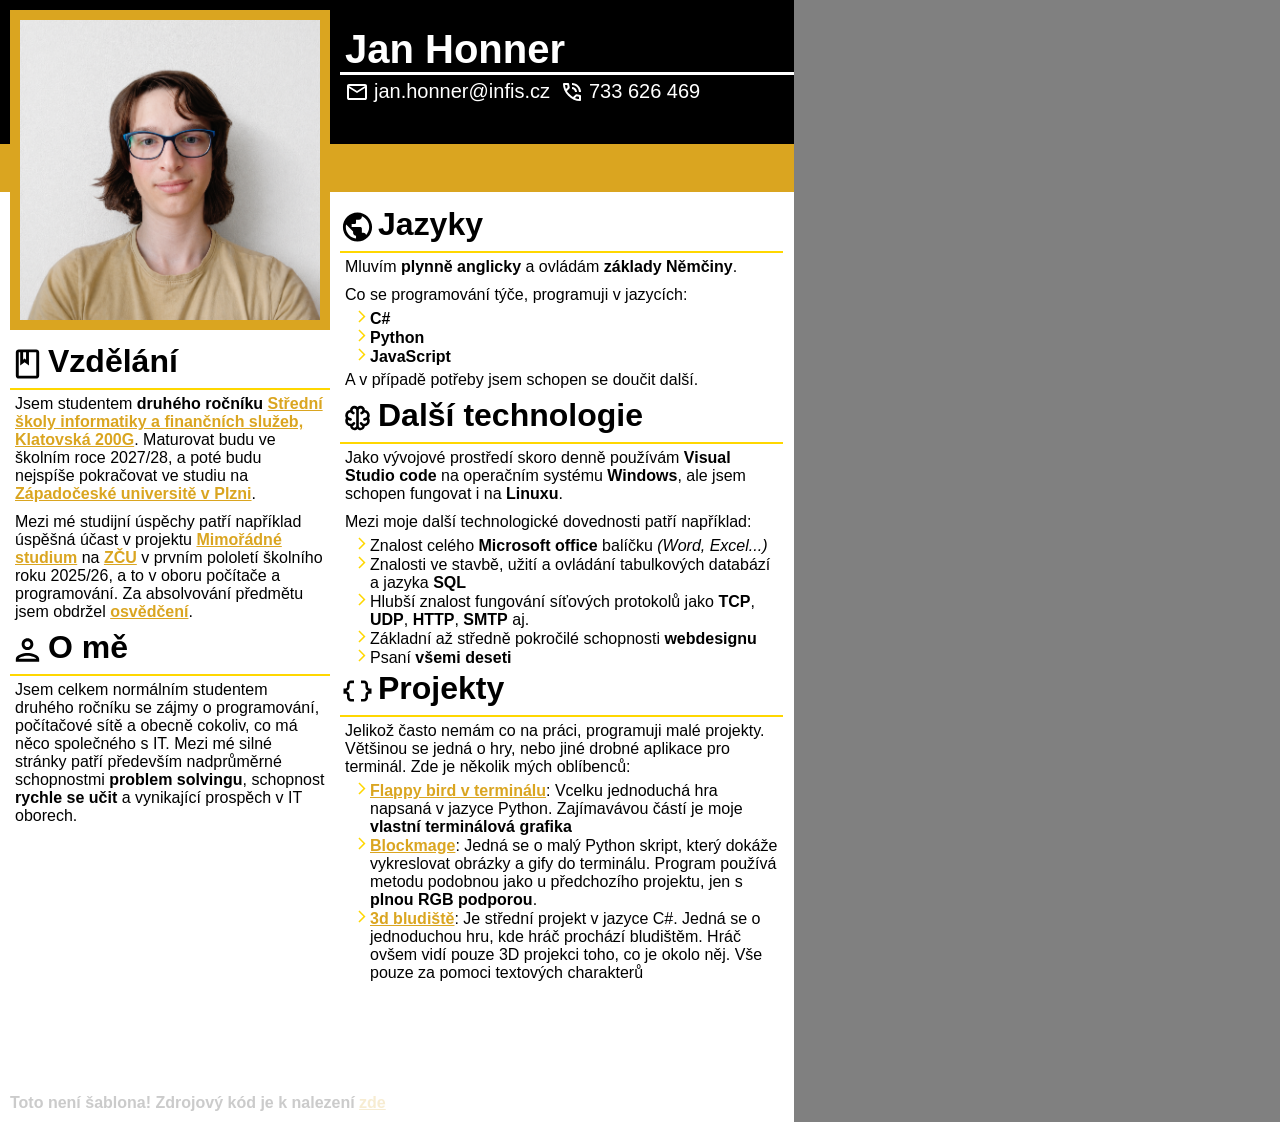
==== index.html @ 17f703ad "finished portfolio, uploaded to github" ====
<!DOCTYPE html>
<html lang='en'>
<head>
    <meta charset='utf-8'>
    <meta name='viewport' content='width=device-width, initial-scale=1'>
    <title>Page Title</title>
    <link rel='stylesheet' href='main.css'>
</head>
<body>
    <div id="page">
        <header>
            <div id="name">
                <h1>Jan Honner</h1>
                <div id="icons">
                    <svg xmlns="http://www.w3.org/2000/svg" height="24px" viewBox="0 -960 960 960" width="24px" fill="#fff"><path d="M160-160q-33 0-56.5-23.5T80-240v-480q0-33 23.5-56.5T160-800h640q33 0 56.5 23.5T880-720v480q0 33-23.5 56.5T800-160H160Zm320-280L160-640v400h640v-400L480-440Zm0-80 320-200H160l320 200ZM160-640v-80 480-400Z"/></svg>
                    <p>jan.honner@infis.cz</p>
                    <svg xmlns="http://www.w3.org/2000/svg" height="24px" viewBox="0 -960 960 960" width="24px" fill="#fff"><path d="M760-480q0-117-81.5-198.5T480-760v-80q75 0 140.5 28.5t114 77q48.5 48.5 77 114T840-480h-80Zm-160 0q0-50-35-85t-85-35v-80q83 0 141.5 58.5T680-480h-80Zm198 360q-125 0-247-54.5T329-329Q229-429 174.5-551T120-798q0-18 12-30t30-12h162q14 0 25 9.5t13 22.5l26 140q2 16-1 27t-11 19l-97 98q20 37 47.5 71.5T387-386q31 31 65 57.5t72 48.5l94-94q9-9 23.5-13.5T670-390l138 28q14 4 23 14.5t9 23.5v162q0 18-12 30t-30 12ZM241-600l66-66-17-94h-89q5 41 14 81t26 79Zm358 358q39 17 79.5 27t81.5 13v-88l-94-19-67 67ZM241-600Zm358 358Z"/></svg>
                    <p>733 626 469</p>
                </div>
            </div>
            <img src="images/portrait.png" alt="portrét">
        </header>
        <div id="right">
            <div class="section">
                <div class="head">
                    <svg xmlns="http://www.w3.org/2000/svg" height="20px" viewBox="0 0 24 24" width="20px" fill="#000"><path d="M0 0h24v24H0V0z" fill="none"/><path d="M12 2C6.48 2 2 6.48 2 12s4.48 10 10 10 10-4.48 10-10S17.52 2 12 2zM4 12c0-.61.08-1.21.21-1.78L8.99 15v1c0 1.1.9 2 2 2v1.93C7.06 19.43 4 16.07 4 12zm13.89 5.4c-.26-.81-1-1.4-1.9-1.4h-1v-3c0-.55-.45-1-1-1h-6v-2h2c.55 0 1-.45 1-1V7h2c1.1 0 2-.9 2-2v-.41C17.92 5.77 20 8.65 20 12c0 2.08-.81 3.98-2.11 5.4z"/></svg>
                    <h1>Jazyky</h1>
                </div>

                <p>Mluvím <b>plynně anglicky</b> a ovládám <b>základy Němčiny</b>.</p>
                <p>Co se programování týče, programuji v jazycích:</p>
                <ul>
                    <li><b>C#</b></li>
                    <li><b>Python</b></li>
                    <li><b>JavaScript</b></li>
                </ul>
                <p>A v případě potřeby jsem schopen se doučit další.</p>
            </div>
            <div class="section">
                <div class="head">
                    <svg xmlns="http://www.w3.org/2000/svg" height="20px" viewBox="0 -960 960 960" width="20px" fill="#000"><path d="M395-144q-47 0-80-31t-38-77q-57-6-95-48t-38-100.02q0-19.98 4.5-41.48Q153-463 164-480q-10-17.07-15-36.03-5-18.97-5-39.31 0-56.39 37-97.52Q218-694 275-702q2-48 37.04-81t82.99-33q23.97 0 45.97 9t39.46 26q16.54-17 37.87-26t45.44-9Q612-816 647-783q35 33 37 81 57 7 94.5 48.72T816-555q0 20.94-5.5 39.97Q805-496 795-479q12 20 16.5 40t4.5 39.48q0 57.52-38.5 100.02Q739-257 682-252q-5 46-38 77t-80.27 31q-23.17 0-44.95-8.5T480-178q-17 16-39.03 25T395-144Zm121-551.3v431.6q0 19.7 13.92 34.2Q543.84-215 564-215q20 0 33-14t14-34q-19-8-35.07-20.33Q559.86-295.65 547-313q-9-12.48-6.5-26.74Q543-354 555.5-363q12.5-9 26.98-6.76Q596.95-367.53 606-355q10.55 15.03 26.86 23.02 16.3 7.98 35.49 7.98Q700-324 722-346t22-54q0-7-1-13t-3-12q-15.9 9-34.13 13.5Q687.64-407 668-407q-15.3 0-25.65-10.29Q632-427.58 632-442.79t10.35-25.71Q652.7-479 668-479q32 0 54-22t22-53.53q0-31.52-22-53.5Q700-630 666.25-631 655-614 639.5-601T604-581q-14 5-27.5-1.26-13.5-6.27-18.5-20.58-5-14.32 1.5-27.74Q566-644 580.45-649 594-654 603-666.39t9-28.59q0-20.02-13.92-34.52Q584.16-744 564-744q-20.16 0-34.08 14.5Q516-715 516-695.3ZM444-264v-431.31q0-19.69-14.5-34.19Q415-744 394.89-744q-20.12 0-34 14.28Q347-715.44 347-694.76q0 15.76 9 28.26 9 12.5 22.55 17.5 14.45 5 20.95 18.37Q406-617.26 401-603q-5 14-18.5 20.5T355-581q-20-7-35.5-20t-26.76-30Q260-630 238-608t-22 53.02Q216-523 238-501q22 22 54 22 15.3 0 25.65 10.29Q328-458.42 328-443.21t-10.35 25.71Q307.3-407 292-407q-19.6 0-37.8-5-18.2-5-34.2-14-2 6-3 12.67-1 6.66-1 13.33 0 32 22 54t53.65 22q19.19 0 35.49-7.98Q343.45-339.97 354-355q9.29-13.26 24.14-15.63Q393-373 405-364t14.5 24q2.5 15-6.25 27.3Q401-296 384.5-283T348-262q1 20 14 33t32.71 13q20.7 0 35-13.92Q444-243.84 444-264Zm36-215Z"/></svg>
                    <h1>Další technologie</h1>
                </div>
                
                <p>Jako vývojové prostředí skoro denně používám <b>Visual Studio code</b> na operačním systému <b>Windows</b>, ale jsem schopen fungovat i na <b>Linuxu</b>.</p>
                <p>Mezi moje další technologické dovednosti patří například: </p>
                <ul>
                    <li> Znalost celého <b>Microsoft office</b> balíčku <i>(Word, Excel...)</i> </li>
                    <li> Znalosti ve stavbě, užití a ovládání tabulkových databází a jazyka <b>SQL</b> </li>
                    <li> Hlubší znalost fungování síťových protokolů jako <b>TCP</b>, <b>UDP</b>, <b>HTTP</b>, <b>SMTP</b> aj.</li>
                    <li> Základní až středně pokročilé schopnosti <b>webdesignu</b></li>
                    <li> Psaní <b>všemi deseti</b></li>
                </ul>
            </div>
            <div class="section">
                <div class="head">
                    <svg xmlns="http://www.w3.org/2000/svg" enable-background="new 0 0 20 20" height="20px" viewBox="0 0 20 20" width="20px" fill="#000"><g><rect fill="none" height="20" width="20" x="0"/></g><g><g><path d="M4,6.25v1.5C4,8.16,3.66,8.5,3.25,8.5H2v3h1.25C3.66,11.5,4,11.84,4,12.25v1.5C4,14.99,5.01,16,6.25,16H8v-1.5H6.25 c-0.41,0-0.75-0.34-0.75-0.75v-1.5c0-1.16-0.88-2.11-2-2.24V9.99c1.12-0.12,2-1.08,2-2.24v-1.5c0-0.41,0.34-0.75,0.75-0.75H8V4 H6.25C5.01,4,4,5.01,4,6.25z"/><path d="M16.75,8.5C16.34,8.5,16,8.16,16,7.75v-1.5C16,5.01,14.99,4,13.75,4H12v1.5h1.75c0.41,0,0.75,0.34,0.75,0.75v1.5 c0,1.16,0.88,2.11,2,2.24v0.03c-1.12,0.12-2,1.08-2,2.24v1.5c0,0.41-0.34,0.75-0.75,0.75H12V16h1.75c1.24,0,2.25-1.01,2.25-2.25 v-1.5c0-0.41,0.34-0.75,0.75-0.75H18v-3H16.75z"/></g></g></svg>
                    <h1>Projekty</h1>
                </div>
                <p>Jelikož často nemám co na práci, programuji malé projekty. Většinou se jedná o hry, nebo jiné drobné aplikace pro terminál. Zde je několik mých oblíbenců:</p>
                <ul>
                    <li>
                        <a href="https://github.com/j0hner/terminal-flappybird">Flappy bird v terminálu</a>: Vcelku jednoduchá hra napsaná v jazyce Python. Zajímavávou částí je moje <b>vlastní terminálová grafika</b>
                    </li>
                    <li>
                        <a href="https://github.com/j0hner/blockmage">Blockmage</a>: Jedná se o malý Python skript, který dokáže vykreslovat obrázky a gify do terminálu. Program používá metodu podobnou jako u předchozího projektu, jen s <b>plnou RGB podporou</b>.
                    </li>
                    <li>
                        <a href="https://github.com/j0hner/3d-ascii-maze">3d bludiště</a>: Je střední projekt v jazyce C#. Jedná se o jednoduchou hru, kde hráč prochází bludištěm. Hráč ovšem vidí pouze 3D projekci toho, co je okolo něj. Vše pouze za pomoci textových charakterů
                    </li>
                </ul>
            </div>
        </div>
        
        <div id="left">
            <div class="section">
                <div class="head">
                    <svg xmlns="http://www.w3.org/2000/svg" height="20px" viewBox="0 0 24 24" width="20px" fill="#000"><path d="M0 0h24v24H0V0z" fill="none"/><path d="M18 2H6c-1.1 0-2 .9-2 2v16c0 1.1.9 2 2 2h12c1.1 0 2-.9 2-2V4c0-1.1-.9-2-2-2zM9 4h2v5l-1-.75L9 9V4zm9 16H6V4h1v9l3-2.25L13 13V4h5v16z"/></svg>
                    <h1>Vzdělání</h1>
                </div>
                <p>Jsem studentem <b>druhého ročníku</b> <a href="https://infis.cz">Střední školy informatiky a finančních služeb, Klatovská 200G</a>. Maturovat budu ve školním roce 2027/28, a poté budu nejspíše pokračovat ve studiu na <a href="https://zcu.cz">Západočeské universitě v Plzni</a>.</p>
                <p>Mezi mé studijní úspěchy patří například úspěšná účast v projektu <a href="https://mimoradnestudium.zcu.cz/">Mimořádné studium</a> na <a href="https://zcu.cz">ZČU</a> v prvním pololetí školního roku 2025/26, a to v oboru počítače a programování. Za absolvování předmětu jsem obdržel <a href="https://drive.google.com/file/d/1SZVGBUyY4DMwZ7-I8UCIkbYXZx0WNKOC/view?usp=sharing">osvědčení</a>.</p>
            </div>

            <div class="section">
                <div class="head">
                    <svg xmlns="http://www.w3.org/2000/svg" height="20px" viewBox="0 0 24 24" width="20px" fill="#000"><path d="M0 0h24v24H0V0z" fill="none"/><path d="M12 6c1.1 0 2 .9 2 2s-.9 2-2 2-2-.9-2-2 .9-2 2-2m0 10c2.7 0 5.8 1.29 6 2H6c.23-.72 3.31-2 6-2m0-12C9.79 4 8 5.79 8 8s1.79 4 4 4 4-1.79 4-4-1.79-4-4-4zm0 10c-2.67 0-8 1.34-8 4v2h16v-2c0-2.66-5.33-4-8-4z"/></svg>
                    <h1>O mě</h1>
                </div>
                <p>Jsem celkem normálním studentem druhého ročníku se zájmy o programování, počítačové sítě a obecně cokoliv, co má něco společného s IT. Mezi mé silné stránky patří především nadprůměrné schopnostmi <b>problem solvingu</b>, schopnost <b>rychle se učit</b> a vynikající prospěch v IT oborech.</p>
            </div>
        </div>

        <footer>
            Toto není šablona! Zdrojový kód je k nalezení <a href="">zde</a>
        </footer>
    </div>
</body>
</html>
---- main.css ----
#page {
    background-color: white;
    width: 8.27in;
    height: 11.69in;
    position: relative;
    overflow: hidden;
}

body {
    background-color: gray;
    font-family: 'Segoe UI', Tahoma, Geneva, Verdana, sans-serif;
    color: white;

    margin: 0;
}

/* #region header */

header {
    position: absolute;
    background-color: black;
    width: 100%;
    height: 1.5in;

    border-bottom: .5in solid goldenrod;
}

header > img {
    width: 300px;
    margin: 10px;
    position: absolute;

    top:0;

    border: 10px solid goldenrod;
}

#name {
    position: relative;
    width: 100%;
    left: 340px;
    margin:0;
    margin-top: 20px;
    font-size: 20px;
}

#name > h1 {
    border-bottom: 3px solid white;
    padding-left: 5px;
    margin-bottom: 5px;
}

#icons {
    padding-left: 5px;
    display: flex;
    align-items: center;
    justify-content: start;
    vertical-align: middle;
}

#icons > svg, p {
    display: inline-block;
    
    margin: 0;
}

#icons > p {
    margin-right: 10px;
}

#icons > svg {
    margin-right: 5px;
}

/* #endregion */

/* #region page layout */
#right, #left {
    color: black;
    position:absolute;
}

#right {
    top: 203px;
    left: 340px;

    width: 443px;
    height: 908px;
}

#left {
    top: 340px;
    left: 10px;

    width: 320px;
    height: 770px;
}

.head {
    display: flex;
    justify-content: start;
    align-items: center;
    border-bottom: 2px solid gold;
}

.head > h1 {
    vertical-align: middle;
    margin: 0 0 5px 3px;
}

.head > svg {
    fill: black;
    width: 35px;
    height: 48px;
}

.section > p {
    margin: 5px;
}

/* #endregion */

/* #region footer */
footer {
    position: absolute;
    font-weight: bold;
    color: black;
    opacity: 20%;

    left: 10px;
    bottom: 10px;
}
/* #endregion */

/* #region lists */
ul {
    margin: 0;
    padding-left: 30px;
}

li::marker {
    content: url(/images/li-arrow.svg);
}

li {
    vertical-align: middle;
}
/* #endregion */

a {
    font-weight: 600;
    color: goldenrod;
}

a:hover {
    color: gold;
}
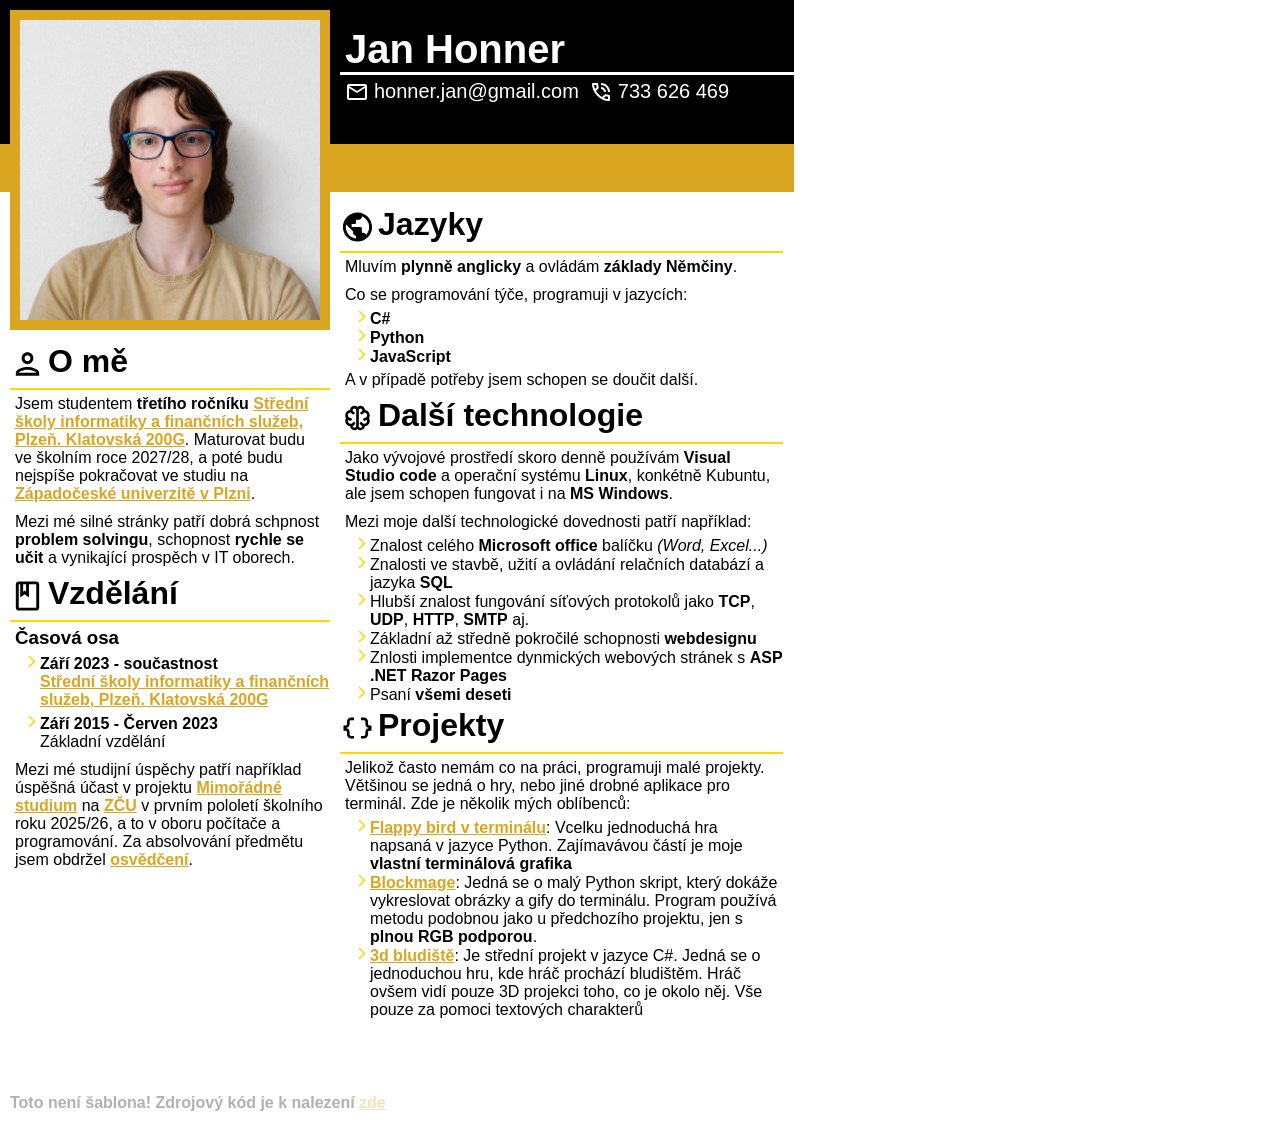
==== commit 8285ad76: "updated CV" ====
--- a/index.html
+++ b/index.html
@@ -1,99 +1,109 @@
-<!DOCTYPE html>
-<html lang='en'>
-<head>
-    <meta charset='utf-8'>
-    <meta name='viewport' content='width=device-width, initial-scale=1'>
-    <title>Page Title</title>
-    <link rel='stylesheet' href='main.css'>
-</head>
-<body>
-    <div id="page">
-        <header>
-            <div id="name">
-                <h1>Jan Honner</h1>
-                <div id="icons">
-                    <svg xmlns="http://www.w3.org/2000/svg" height="24px" viewBox="0 -960 960 960" width="24px" fill="#fff"><path d="M160-160q-33 0-56.5-23.5T80-240v-480q0-33 23.5-56.5T160-800h640q33 0 56.5 23.5T880-720v480q0 33-23.5 56.5T800-160H160Zm320-280L160-640v400h640v-400L480-440Zm0-80 320-200H160l320 200ZM160-640v-80 480-400Z"/></svg>
-                    <p>jan.honner@infis.cz</p>
-                    <svg xmlns="http://www.w3.org/2000/svg" height="24px" viewBox="0 -960 960 960" width="24px" fill="#fff"><path d="M760-480q0-117-81.5-198.5T480-760v-80q75 0 140.5 28.5t114 77q48.5 48.5 77 114T840-480h-80Zm-160 0q0-50-35-85t-85-35v-80q83 0 141.5 58.5T680-480h-80Zm198 360q-125 0-247-54.5T329-329Q229-429 174.5-551T120-798q0-18 12-30t30-12h162q14 0 25 9.5t13 22.5l26 140q2 16-1 27t-11 19l-97 98q20 37 47.5 71.5T387-386q31 31 65 57.5t72 48.5l94-94q9-9 23.5-13.5T670-390l138 28q14 4 23 14.5t9 23.5v162q0 18-12 30t-30 12ZM241-600l66-66-17-94h-89q5 41 14 81t26 79Zm358 358q39 17 79.5 27t81.5 13v-88l-94-19-67 67ZM241-600Zm358 358Z"/></svg>
-                    <p>733 626 469</p>
-                </div>
-            </div>
-            <img src="images/portrait.png" alt="portrét">
-        </header>
-        <div id="right">
-            <div class="section">
-                <div class="head">
-                    <svg xmlns="http://www.w3.org/2000/svg" height="20px" viewBox="0 0 24 24" width="20px" fill="#000"><path d="M0 0h24v24H0V0z" fill="none"/><path d="M12 2C6.48 2 2 6.48 2 12s4.48 10 10 10 10-4.48 10-10S17.52 2 12 2zM4 12c0-.61.08-1.21.21-1.78L8.99 15v1c0 1.1.9 2 2 2v1.93C7.06 19.43 4 16.07 4 12zm13.89 5.4c-.26-.81-1-1.4-1.9-1.4h-1v-3c0-.55-.45-1-1-1h-6v-2h2c.55 0 1-.45 1-1V7h2c1.1 0 2-.9 2-2v-.41C17.92 5.77 20 8.65 20 12c0 2.08-.81 3.98-2.11 5.4z"/></svg>
-                    <h1>Jazyky</h1>
-                </div>
-
-                <p>Mluvím <b>plynně anglicky</b> a ovládám <b>základy Němčiny</b>.</p>
-                <p>Co se programování týče, programuji v jazycích:</p>
-                <ul>
-                    <li><b>C#</b></li>
-                    <li><b>Python</b></li>
-                    <li><b>JavaScript</b></li>
-                </ul>
-                <p>A v případě potřeby jsem schopen se doučit další.</p>
-            </div>
-            <div class="section">
-                <div class="head">
-                    <svg xmlns="http://www.w3.org/2000/svg" height="20px" viewBox="0 -960 960 960" width="20px" fill="#000"><path d="M395-144q-47 0-80-31t-38-77q-57-6-95-48t-38-100.02q0-19.98 4.5-41.48Q153-463 164-480q-10-17.07-15-36.03-5-18.97-5-39.31 0-56.39 37-97.52Q218-694 275-702q2-48 37.04-81t82.99-33q23.97 0 45.97 9t39.46 26q16.54-17 37.87-26t45.44-9Q612-816 647-783q35 33 37 81 57 7 94.5 48.72T816-555q0 20.94-5.5 39.97Q805-496 795-479q12 20 16.5 40t4.5 39.48q0 57.52-38.5 100.02Q739-257 682-252q-5 46-38 77t-80.27 31q-23.17 0-44.95-8.5T480-178q-17 16-39.03 25T395-144Zm121-551.3v431.6q0 19.7 13.92 34.2Q543.84-215 564-215q20 0 33-14t14-34q-19-8-35.07-20.33Q559.86-295.65 547-313q-9-12.48-6.5-26.74Q543-354 555.5-363q12.5-9 26.98-6.76Q596.95-367.53 606-355q10.55 15.03 26.86 23.02 16.3 7.98 35.49 7.98Q700-324 722-346t22-54q0-7-1-13t-3-12q-15.9 9-34.13 13.5Q687.64-407 668-407q-15.3 0-25.65-10.29Q632-427.58 632-442.79t10.35-25.71Q652.7-479 668-479q32 0 54-22t22-53.53q0-31.52-22-53.5Q700-630 666.25-631 655-614 639.5-601T604-581q-14 5-27.5-1.26-13.5-6.27-18.5-20.58-5-14.32 1.5-27.74Q566-644 580.45-649 594-654 603-666.39t9-28.59q0-20.02-13.92-34.52Q584.16-744 564-744q-20.16 0-34.08 14.5Q516-715 516-695.3ZM444-264v-431.31q0-19.69-14.5-34.19Q415-744 394.89-744q-20.12 0-34 14.28Q347-715.44 347-694.76q0 15.76 9 28.26 9 12.5 22.55 17.5 14.45 5 20.95 18.37Q406-617.26 401-603q-5 14-18.5 20.5T355-581q-20-7-35.5-20t-26.76-30Q260-630 238-608t-22 53.02Q216-523 238-501q22 22 54 22 15.3 0 25.65 10.29Q328-458.42 328-443.21t-10.35 25.71Q307.3-407 292-407q-19.6 0-37.8-5-18.2-5-34.2-14-2 6-3 12.67-1 6.66-1 13.33 0 32 22 54t53.65 22q19.19 0 35.49-7.98Q343.45-339.97 354-355q9.29-13.26 24.14-15.63Q393-373 405-364t14.5 24q2.5 15-6.25 27.3Q401-296 384.5-283T348-262q1 20 14 33t32.71 13q20.7 0 35-13.92Q444-243.84 444-264Zm36-215Z"/></svg>
-                    <h1>Další technologie</h1>
-                </div>
-                
-                <p>Jako vývojové prostředí skoro denně používám <b>Visual Studio code</b> na operačním systému <b>Windows</b>, ale jsem schopen fungovat i na <b>Linuxu</b>.</p>
-                <p>Mezi moje další technologické dovednosti patří například: </p>
-                <ul>
-                    <li> Znalost celého <b>Microsoft office</b> balíčku <i>(Word, Excel...)</i> </li>
-                    <li> Znalosti ve stavbě, užití a ovládání tabulkových databází a jazyka <b>SQL</b> </li>
-                    <li> Hlubší znalost fungování síťových protokolů jako <b>TCP</b>, <b>UDP</b>, <b>HTTP</b>, <b>SMTP</b> aj.</li>
-                    <li> Základní až středně pokročilé schopnosti <b>webdesignu</b></li>
-                    <li> Psaní <b>všemi deseti</b></li>
-                </ul>
-            </div>
-            <div class="section">
-                <div class="head">
-                    <svg xmlns="http://www.w3.org/2000/svg" enable-background="new 0 0 20 20" height="20px" viewBox="0 0 20 20" width="20px" fill="#000"><g><rect fill="none" height="20" width="20" x="0"/></g><g><g><path d="M4,6.25v1.5C4,8.16,3.66,8.5,3.25,8.5H2v3h1.25C3.66,11.5,4,11.84,4,12.25v1.5C4,14.99,5.01,16,6.25,16H8v-1.5H6.25 c-0.41,0-0.75-0.34-0.75-0.75v-1.5c0-1.16-0.88-2.11-2-2.24V9.99c1.12-0.12,2-1.08,2-2.24v-1.5c0-0.41,0.34-0.75,0.75-0.75H8V4 H6.25C5.01,4,4,5.01,4,6.25z"/><path d="M16.75,8.5C16.34,8.5,16,8.16,16,7.75v-1.5C16,5.01,14.99,4,13.75,4H12v1.5h1.75c0.41,0,0.75,0.34,0.75,0.75v1.5 c0,1.16,0.88,2.11,2,2.24v0.03c-1.12,0.12-2,1.08-2,2.24v1.5c0,0.41-0.34,0.75-0.75,0.75H12V16h1.75c1.24,0,2.25-1.01,2.25-2.25 v-1.5c0-0.41,0.34-0.75,0.75-0.75H18v-3H16.75z"/></g></g></svg>
-                    <h1>Projekty</h1>
-                </div>
-                <p>Jelikož často nemám co na práci, programuji malé projekty. Většinou se jedná o hry, nebo jiné drobné aplikace pro terminál. Zde je několik mých oblíbenců:</p>
-                <ul>
-                    <li>
-                        <a href="https://github.com/j0hner/terminal-flappybird">Flappy bird v terminálu</a>: Vcelku jednoduchá hra napsaná v jazyce Python. Zajímavávou částí je moje <b>vlastní terminálová grafika</b>
-                    </li>
-                    <li>
-                        <a href="https://github.com/j0hner/blockmage">Blockmage</a>: Jedná se o malý Python skript, který dokáže vykreslovat obrázky a gify do terminálu. Program používá metodu podobnou jako u předchozího projektu, jen s <b>plnou RGB podporou</b>.
-                    </li>
-                    <li>
-                        <a href="https://github.com/j0hner/3d-ascii-maze">3d bludiště</a>: Je střední projekt v jazyce C#. Jedná se o jednoduchou hru, kde hráč prochází bludištěm. Hráč ovšem vidí pouze 3D projekci toho, co je okolo něj. Vše pouze za pomoci textových charakterů
-                    </li>
-                </ul>
-            </div>
-        </div>
-        
-        <div id="left">
-            <div class="section">
-                <div class="head">
-                    <svg xmlns="http://www.w3.org/2000/svg" height="20px" viewBox="0 0 24 24" width="20px" fill="#000"><path d="M0 0h24v24H0V0z" fill="none"/><path d="M18 2H6c-1.1 0-2 .9-2 2v16c0 1.1.9 2 2 2h12c1.1 0 2-.9 2-2V4c0-1.1-.9-2-2-2zM9 4h2v5l-1-.75L9 9V4zm9 16H6V4h1v9l3-2.25L13 13V4h5v16z"/></svg>
-                    <h1>Vzdělání</h1>
-                </div>
-                <p>Jsem studentem <b>druhého ročníku</b> <a href="https://infis.cz">Střední školy informatiky a finančních služeb, Klatovská 200G</a>. Maturovat budu ve školním roce 2027/28, a poté budu nejspíše pokračovat ve studiu na <a href="https://zcu.cz">Západočeské universitě v Plzni</a>.</p>
-                <p>Mezi mé studijní úspěchy patří například úspěšná účast v projektu <a href="https://mimoradnestudium.zcu.cz/">Mimořádné studium</a> na <a href="https://zcu.cz">ZČU</a> v prvním pololetí školního roku 2025/26, a to v oboru počítače a programování. Za absolvování předmětu jsem obdržel <a href="https://drive.google.com/file/d/1SZVGBUyY4DMwZ7-I8UCIkbYXZx0WNKOC/view?usp=sharing">osvědčení</a>.</p>
-            </div>
-
-            <div class="section">
-                <div class="head">
-                    <svg xmlns="http://www.w3.org/2000/svg" height="20px" viewBox="0 0 24 24" width="20px" fill="#000"><path d="M0 0h24v24H0V0z" fill="none"/><path d="M12 6c1.1 0 2 .9 2 2s-.9 2-2 2-2-.9-2-2 .9-2 2-2m0 10c2.7 0 5.8 1.29 6 2H6c.23-.72 3.31-2 6-2m0-12C9.79 4 8 5.79 8 8s1.79 4 4 4 4-1.79 4-4-1.79-4-4-4zm0 10c-2.67 0-8 1.34-8 4v2h16v-2c0-2.66-5.33-4-8-4z"/></svg>
-                    <h1>O mě</h1>
-                </div>
-                <p>Jsem celkem normálním studentem druhého ročníku se zájmy o programování, počítačové sítě a obecně cokoliv, co má něco společného s IT. Mezi mé silné stránky patří především nadprůměrné schopnostmi <b>problem solvingu</b>, schopnost <b>rychle se učit</b> a vynikající prospěch v IT oborech.</p>
-            </div>
-        </div>
-
-        <footer>
-            Toto není šablona! Zdrojový kód je k nalezení <a href="">zde</a>
-        </footer>
-    </div>
-</body>
+<!DOCTYPE html>
+<html lang='en'>
+<head>
+    <meta charset='utf-8'>
+    <meta name='viewport' content='width=device-width, initial-scale=1'>
+    <link rel='stylesheet' href='main.css'>
+    <title>Životopis</title>
+</head>
+<body>
+    <div id="page">
+        <div id="header">
+            <div id="name">
+                <h1>Jan Honner</h1>
+                <div id="icons">
+                    <svg xmlns="http://www.w3.org/2000/svg" height="24px" viewBox="0 -960 960 960" width="24px" fill="#fff"><path d="M160-160q-33 0-56.5-23.5T80-240v-480q0-33 23.5-56.5T160-800h640q33 0 56.5 23.5T880-720v480q0 33-23.5 56.5T800-160H160Zm320-280L160-640v400h640v-400L480-440Zm0-80 320-200H160l320 200ZM160-640v-80 480-400Z"/></svg>
+                    <p>honner.jan@gmail.com</p>
+                    <svg xmlns="http://www.w3.org/2000/svg" height="24px" viewBox="0 -960 960 960" width="24px" fill="#fff"><path d="M760-480q0-117-81.5-198.5T480-760v-80q75 0 140.5 28.5t114 77q48.5 48.5 77 114T840-480h-80Zm-160 0q0-50-35-85t-85-35v-80q83 0 141.5 58.5T680-480h-80Zm198 360q-125 0-247-54.5T329-329Q229-429 174.5-551T120-798q0-18 12-30t30-12h162q14 0 25 9.5t13 22.5l26 140q2 16-1 27t-11 19l-97 98q20 37 47.5 71.5T387-386q31 31 65 57.5t72 48.5l94-94q9-9 23.5-13.5T670-390l138 28q14 4 23 14.5t9 23.5v162q0 18-12 30t-30 12ZM241-600l66-66-17-94h-89q5 41 14 81t26 79Zm358 358q39 17 79.5 27t81.5 13v-88l-94-19-67 67ZM241-600Zm358 358Z"/></svg>
+                    <p>733 626 469</p>
+                </div>
+            </div>
+            <img src="images\portrait.png" alt="portrét">
+        </div>
+        
+        <div id="right">
+            <div class="section">
+                <div class="head">
+                    <svg xmlns="http://www.w3.org/2000/svg" height="20px" viewBox="0 0 24 24" width="20px" fill="#000"><path d="M0 0h24v24H0V0z" fill="none"/><path d="M12 2C6.48 2 2 6.48 2 12s4.48 10 10 10 10-4.48 10-10S17.52 2 12 2zM4 12c0-.61.08-1.21.21-1.78L8.99 15v1c0 1.1.9 2 2 2v1.93C7.06 19.43 4 16.07 4 12zm13.89 5.4c-.26-.81-1-1.4-1.9-1.4h-1v-3c0-.55-.45-1-1-1h-6v-2h2c.55 0 1-.45 1-1V7h2c1.1 0 2-.9 2-2v-.41C17.92 5.77 20 8.65 20 12c0 2.08-.81 3.98-2.11 5.4z"/></svg>
+                    <h1>Jazyky</h1>
+                </div>
+
+                <p>Mluvím <b>plynně anglicky</b> a ovládám <b>základy Němčiny</b>.</p>
+                <p>Co se programování týče, programuji v jazycích:</p>
+                <ul>
+                    <li><b>C#</b></li>
+                    <li><b>Python</b></li>
+                    <li><b>JavaScript</b></li>
+                </ul>
+                <p>A v případě potřeby jsem schopen se doučit další.</p>
+            </div>
+            <div class="section">
+                <div class="head">
+                    <svg xmlns="http://www.w3.org/2000/svg" height="20px" viewBox="0 -960 960 960" width="20px" fill="#000"><path d="M395-144q-47 0-80-31t-38-77q-57-6-95-48t-38-100.02q0-19.98 4.5-41.48Q153-463 164-480q-10-17.07-15-36.03-5-18.97-5-39.31 0-56.39 37-97.52Q218-694 275-702q2-48 37.04-81t82.99-33q23.97 0 45.97 9t39.46 26q16.54-17 37.87-26t45.44-9Q612-816 647-783q35 33 37 81 57 7 94.5 48.72T816-555q0 20.94-5.5 39.97Q805-496 795-479q12 20 16.5 40t4.5 39.48q0 57.52-38.5 100.02Q739-257 682-252q-5 46-38 77t-80.27 31q-23.17 0-44.95-8.5T480-178q-17 16-39.03 25T395-144Zm121-551.3v431.6q0 19.7 13.92 34.2Q543.84-215 564-215q20 0 33-14t14-34q-19-8-35.07-20.33Q559.86-295.65 547-313q-9-12.48-6.5-26.74Q543-354 555.5-363q12.5-9 26.98-6.76Q596.95-367.53 606-355q10.55 15.03 26.86 23.02 16.3 7.98 35.49 7.98Q700-324 722-346t22-54q0-7-1-13t-3-12q-15.9 9-34.13 13.5Q687.64-407 668-407q-15.3 0-25.65-10.29Q632-427.58 632-442.79t10.35-25.71Q652.7-479 668-479q32 0 54-22t22-53.53q0-31.52-22-53.5Q700-630 666.25-631 655-614 639.5-601T604-581q-14 5-27.5-1.26-13.5-6.27-18.5-20.58-5-14.32 1.5-27.74Q566-644 580.45-649 594-654 603-666.39t9-28.59q0-20.02-13.92-34.52Q584.16-744 564-744q-20.16 0-34.08 14.5Q516-715 516-695.3ZM444-264v-431.31q0-19.69-14.5-34.19Q415-744 394.89-744q-20.12 0-34 14.28Q347-715.44 347-694.76q0 15.76 9 28.26 9 12.5 22.55 17.5 14.45 5 20.95 18.37Q406-617.26 401-603q-5 14-18.5 20.5T355-581q-20-7-35.5-20t-26.76-30Q260-630 238-608t-22 53.02Q216-523 238-501q22 22 54 22 15.3 0 25.65 10.29Q328-458.42 328-443.21t-10.35 25.71Q307.3-407 292-407q-19.6 0-37.8-5-18.2-5-34.2-14-2 6-3 12.67-1 6.66-1 13.33 0 32 22 54t53.65 22q19.19 0 35.49-7.98Q343.45-339.97 354-355q9.29-13.26 24.14-15.63Q393-373 405-364t14.5 24q2.5 15-6.25 27.3Q401-296 384.5-283T348-262q1 20 14 33t32.71 13q20.7 0 35-13.92Q444-243.84 444-264Zm36-215Z"/></svg>
+                    <h1>Další technologie</h1>
+                </div>
+                
+                <p>Jako vývojové prostředí skoro denně používám <b>Visual Studio code</b> a operační systému <b>Linux</b>, konkétně Kubuntu, ale jsem schopen fungovat i na <b>MS Windows</b>.</p>
+                <p>Mezi moje další technologické dovednosti patří například: </p>
+                <ul>
+                    <li> Znalost celého <b>Microsoft office</b> balíčku <i>(Word, Excel...)</i> </li>
+                    <li> Znalosti ve stavbě, užití a ovládání relačních databází a jazyka <b>SQL</b> </li>
+                    <li> Hlubší znalost fungování síťových protokolů jako <b>TCP</b>, <b>UDP</b>, <b>HTTP</b>, <b>SMTP</b> aj.</li>
+                    <li> Základní až středně pokročilé schopnosti <b>webdesignu</b></li>
+                    <li> Znlosti implementce dynmických webových stránek s <b>ASP .NET Razor Pages</b></li>
+                    <li> Psaní <b>všemi deseti</b></li>
+                </ul>
+            </div>
+            <div class="section">
+                <div class="head">
+                    <svg xmlns="http://www.w3.org/2000/svg" enable-background="new 0 0 20 20" height="20px" viewBox="0 0 20 20" width="20px" fill="#000"><g><rect fill="none" height="20" width="20" x="0"/></g><g><g><path d="M4,6.25v1.5C4,8.16,3.66,8.5,3.25,8.5H2v3h1.25C3.66,11.5,4,11.84,4,12.25v1.5C4,14.99,5.01,16,6.25,16H8v-1.5H6.25 c-0.41,0-0.75-0.34-0.75-0.75v-1.5c0-1.16-0.88-2.11-2-2.24V9.99c1.12-0.12,2-1.08,2-2.24v-1.5c0-0.41,0.34-0.75,0.75-0.75H8V4 H6.25C5.01,4,4,5.01,4,6.25z"/><path d="M16.75,8.5C16.34,8.5,16,8.16,16,7.75v-1.5C16,5.01,14.99,4,13.75,4H12v1.5h1.75c0.41,0,0.75,0.34,0.75,0.75v1.5 c0,1.16,0.88,2.11,2,2.24v0.03c-1.12,0.12-2,1.08-2,2.24v1.5c0,0.41-0.34,0.75-0.75,0.75H12V16h1.75c1.24,0,2.25-1.01,2.25-2.25 v-1.5c0-0.41,0.34-0.75,0.75-0.75H18v-3H16.75z"/></g></g></svg>
+                    <h1>Projekty</h1>
+                </div>
+                <p>Jelikož často nemám co na práci, programuji malé projekty. Většinou se jedná o hry, nebo jiné drobné aplikace pro terminál. Zde je několik mých oblíbenců:</p>
+                <ul>
+                    <li>
+                        <a href="https://github.com/j0hner/terminal-flappybird">Flappy bird v terminálu</a>: Vcelku jednoduchá hra napsaná v jazyce Python. Zajímavávou částí je moje <b>vlastní terminálová grafika</b>
+                    </li>
+                    <li>
+                        <a href="https://github.com/j0hner/blockmage">Blockmage</a>: Jedná se o malý Python skript, který dokáže vykreslovat obrázky a gify do terminálu. Program používá metodu podobnou jako u předchozího projektu, jen s <b>plnou RGB podporou</b>.
+                    </li>
+                    <li>
+                        <a href="https://github.com/j0hner/3d-ascii-maze">3d bludiště</a>: Je střední projekt v jazyce C#. Jedná se o jednoduchou hru, kde hráč prochází bludištěm. Hráč ovšem vidí pouze 3D projekci toho, co je okolo něj. Vše pouze za pomoci textových charakterů
+                    </li>
+                </ul>
+            </div>
+        </div>
+        
+        <div id="left">
+            <div class="section">
+                <div class="head">
+                    <svg xmlns="http://www.w3.org/2000/svg" height="20px" viewBox="0 0 24 24" width="20px" fill="#000"><path d="M0 0h24v24H0V0z" fill="none"/><path d="M12 6c1.1 0 2 .9 2 2s-.9 2-2 2-2-.9-2-2 .9-2 2-2m0 10c2.7 0 5.8 1.29 6 2H6c.23-.72 3.31-2 6-2m0-12C9.79 4 8 5.79 8 8s1.79 4 4 4 4-1.79 4-4-1.79-4-4-4zm0 10c-2.67 0-8 1.34-8 4v2h16v-2c0-2.66-5.33-4-8-4z"/></svg>
+                    <h1>O mě</h1>
+                </div>
+                <p>Jsem studentem <b>třetího ročníku</b> <a href="https://infis.cz">Střední školy informatiky a finančních služeb, Plzeň. Klatovská 200G</a>. Maturovat budu ve školním roce 2027/28, a poté budu nejspíše pokračovat ve studiu na <a href="https://zcu.cz">Západočeské univerzitě v Plzni</a>.</p>
+                <p>Mezi mé silné stránky patří dobrá schpnost <b>problem solvingu</b>, schopnost <b>rychle se učit</b> a vynikající prospěch v IT oborech.</p>
+            </div>
+            
+            <div class="section">
+                <div class="head">
+                    <svg xmlns="http://www.w3.org/2000/svg" height="20px" viewBox="0 0 24 24" width="20px" fill="#000"><path d="M0 0h24v24H0V0z" fill="none"/><path d="M18 2H6c-1.1 0-2 .9-2 2v16c0 1.1.9 2 2 2h12c1.1 0 2-.9 2-2V4c0-1.1-.9-2-2-2zM9 4h2v5l-1-.75L9 9V4zm9 16H6V4h1v9l3-2.25L13 13V4h5v16z"/></svg>
+                    <h1>Vzdělání</h1>
+                </div>
+                <div id="timeline">
+                    <h3>Časová osa</h3>
+                    <ul>
+                        <li><b>Září 2023 - součastnost</b> <br> <a href="https://infis.cz">Střední školy informatiky a finančních služeb, Plzeň. Klatovská 200G</a></li>
+                        <li><b>Září 2015 - Červen 2023</b> <br> Základní vzdělání</li>
+                    </ul>
+                </div>
+
+                <p>Mezi mé studijní úspěchy patří například úspěšná účast v projektu <a href="https://mimoradnestudium.zcu.cz/">Mimořádné studium</a> na <a href="https://zcu.cz">ZČU</a> v prvním pololetí školního roku 2025/26, a to v oboru počítače a programování. Za absolvování předmětu jsem obdržel <a href="https://drive.google.com/file/d/1SZVGBUyY4DMwZ7-I8UCIkbYXZx0WNKOC/view?usp=sharing">osvědčení</a>.</p>
+            </div>
+        </div>
+
+        <footer>
+            Toto není šablona! Zdrojový kód je k nalezení <a href="https://github.com/j0hner/CV">zde</a>
+        </footer>
+    </div>
+</body>
 </html>
--- a/main.css
+++ b/main.css
@@ -1,157 +1,176 @@
-#page {
-    background-color: white;
-    width: 8.27in;
-    height: 11.69in;
-    position: relative;
-    overflow: hidden;
-}
-
-body {
-    background-color: gray;
-    font-family: 'Segoe UI', Tahoma, Geneva, Verdana, sans-serif;
-    color: white;
-
-    margin: 0;
-}
-
-/* #region header */
-
-header {
-    position: absolute;
-    background-color: black;
-    width: 100%;
-    height: 1.5in;
-
-    border-bottom: .5in solid goldenrod;
-}
-
-header > img {
-    width: 300px;
-    margin: 10px;
-    position: absolute;
-
-    top:0;
-
-    border: 10px solid goldenrod;
-}
-
-#name {
-    position: relative;
-    width: 100%;
-    left: 340px;
-    margin:0;
-    margin-top: 20px;
-    font-size: 20px;
-}
-
-#name > h1 {
-    border-bottom: 3px solid white;
-    padding-left: 5px;
-    margin-bottom: 5px;
-}
-
-#icons {
-    padding-left: 5px;
-    display: flex;
-    align-items: center;
-    justify-content: start;
-    vertical-align: middle;
-}
-
-#icons > svg, p {
-    display: inline-block;
-    
-    margin: 0;
-}
-
-#icons > p {
-    margin-right: 10px;
-}
-
-#icons > svg {
-    margin-right: 5px;
-}
-
-/* #endregion */
-
-/* #region page layout */
-#right, #left {
-    color: black;
-    position:absolute;
-}
-
-#right {
-    top: 203px;
-    left: 340px;
-
-    width: 443px;
-    height: 908px;
-}
-
-#left {
-    top: 340px;
-    left: 10px;
-
-    width: 320px;
-    height: 770px;
-}
-
-.head {
-    display: flex;
-    justify-content: start;
-    align-items: center;
-    border-bottom: 2px solid gold;
-}
-
-.head > h1 {
-    vertical-align: middle;
-    margin: 0 0 5px 3px;
-}
-
-.head > svg {
-    fill: black;
-    width: 35px;
-    height: 48px;
-}
-
-.section > p {
-    margin: 5px;
-}
-
-/* #endregion */
-
-/* #region footer */
-footer {
-    position: absolute;
-    font-weight: bold;
-    color: black;
-    opacity: 20%;
-
-    left: 10px;
-    bottom: 10px;
-}
-/* #endregion */
-
-/* #region lists */
-ul {
-    margin: 0;
-    padding-left: 30px;
-}
-
-li::marker {
-    content: url(/images/li-arrow.svg);
-}
-
-li {
-    vertical-align: middle;
-}
-/* #endregion */
-
-a {
-    font-weight: 600;
-    color: goldenrod;
-}
-
-a:hover {
-    color: gold;
-}+#page {
+    background-color: white;
+    width: 8.27in;
+    height: 11.69in;
+    position: relative;
+    overflow: hidden;
+}
+
+body {
+    font-family: 'Segoe UI', Tahoma, Geneva, Verdana, sans-serif;
+    color: white;
+
+    margin: 0;
+}
+
+/* #region header */
+
+#header {
+    position: absolute;
+    background-color: black;
+    width: 100%;
+    height: 1.5in;
+
+    top: 0px;
+    left: 0px;
+
+    border-bottom: .5in solid goldenrod;
+}
+
+#header > img {
+    width: 300px;
+    margin: 10px;
+    position: absolute;
+
+    top:0;
+
+    border: 10px solid goldenrod;
+}
+
+#name {
+    position: relative;
+    width: 100%;
+    left: 340px;
+    margin:0;
+    margin-top: 20px;
+    font-size: 20px;
+}
+
+#name > h1 {
+    border-bottom: 3px solid white;
+    padding-left: 5px;
+    margin-bottom: 5px;
+}
+
+#icons {
+    padding-left: 5px;
+    display: flex;
+    align-items: center;
+    justify-content: start;
+    vertical-align: middle;
+}
+
+#icons > svg, p {
+    display: inline-block;
+    
+    margin: 0;
+}
+
+#icons > p {
+    margin-right: 10px;
+}
+
+#icons > svg {
+    margin-right: 5px;
+}
+
+/* #endregion */
+
+/* #region page layout */
+#right, #left {
+    color: black;
+    position:absolute;
+}
+
+#right {
+    top: 203px;
+    left: 340px;
+
+    width: 443px;
+    height: 908px;
+}
+
+#left {
+    top: 340px;
+    left: 10px;
+
+    width: 320px;
+    height: 770px;
+}
+
+.head {
+    display: flex;
+    justify-content: start;
+    align-items: center;
+    border-bottom: 2px solid gold;
+}
+
+.head > h1 {
+    vertical-align: middle;
+    margin: 0 0 5px 3px;
+}
+
+.head > svg {
+    fill: black;
+    width: 35px;
+    height: 48px;
+}
+
+.section > p {
+    margin: 5px;
+}
+
+/* #endregion */
+
+/* #region footer */
+footer {
+    position: absolute;
+    font-weight: bold;
+    color: black;
+    opacity: 30%;
+
+    left: 10px;
+    bottom: 10px;
+}
+/* #endregion */
+
+/* #region lists */
+ul {
+    margin: 0;
+    padding-left: 30px;
+}
+
+li::marker {
+    content: url(/images/li-arrow.svg);
+}
+
+li {
+    vertical-align: middle;
+}
+/* #endregion */
+
+/* #region timeline */
+
+#timeline > ul li {
+    margin-bottom: 5px;
+}
+
+#timeline > h3 {
+    margin: 5px;
+}
+
+/* #endregion */
+
+a {
+    font-weight: 600;
+    color: goldenrod;
+}
+
+a:hover {
+    color: gold;
+}
+
+@page {
+    size: A4;
+    margin: 0px;
+  }
